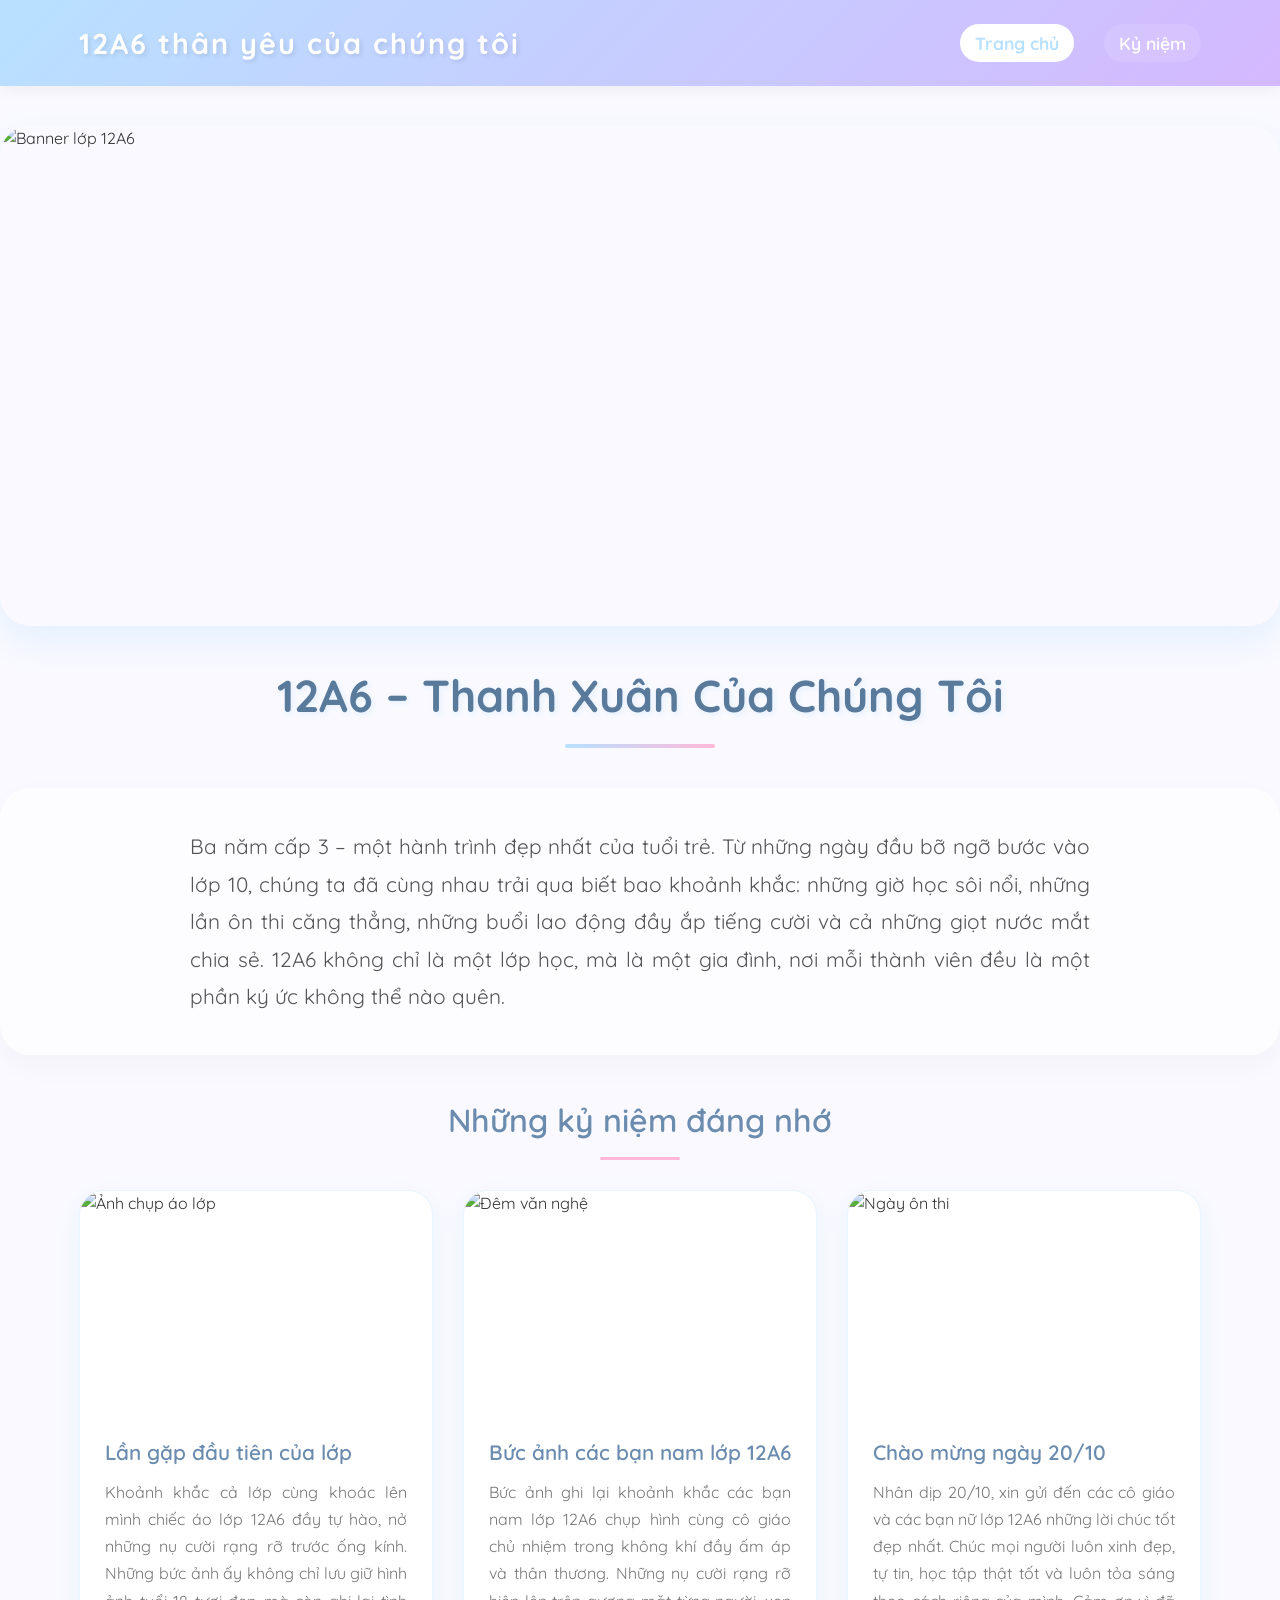
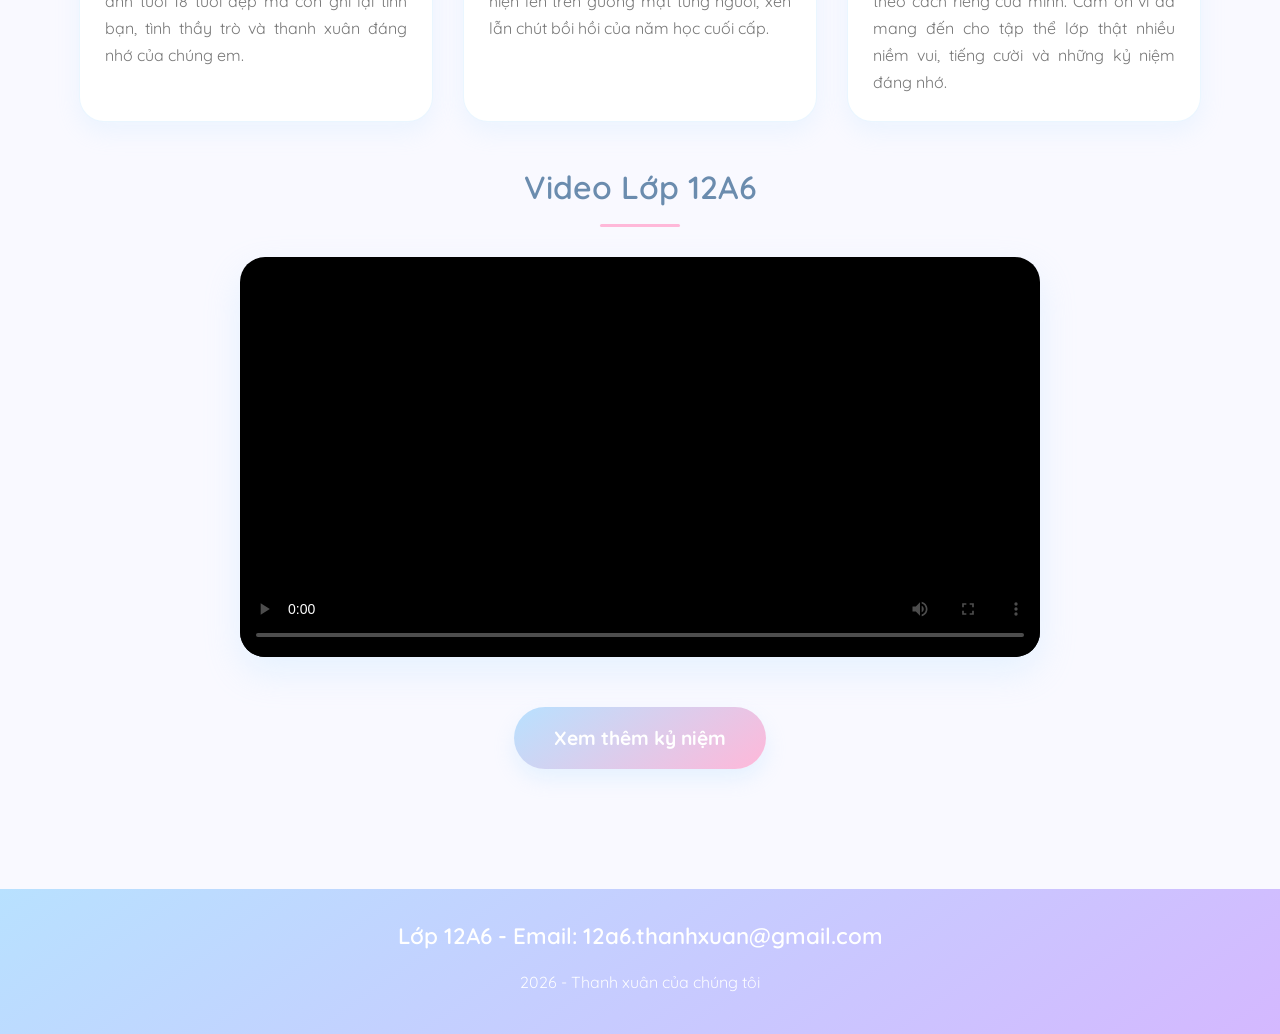
==== index.html @ d338d9b0 "Add files via upload" ====
<!DOCTYPE html>
<html lang="vi">

<head>
    <meta charset="UTF-8">
    <meta name="viewport" content="width=device-width, initial-scale=1.0">
    <title>12A6 - Thanh Xuân Của Chúng Tôi</title>
    <link rel="stylesheet" href="style.css">
    <!-- Font Google -->
    <link href="https://fonts.googleapis.com/css2?family=Quicksand:wght@300;400;500;600;700&display=swap"
        rel="stylesheet">
</head>

<body>
    <!-- HEADER: Tiêu đề và menu điều hướng -->
    <header>
        <div class="container">
            <h1 class="logo">12A6 thân yêu của chúng tôi </h1>
            <nav>
                <ul>
                    <li><a href="index.html" class="active">Trang chủ</a></li>
                    <li><a href="kyniem.html">Kỷ niệm</a></li>
                </ul>
            </nav>
        </div>
    </header>

    <!-- MAIN CONTENT: Nội dung chính của trang chủ -->
    <main>
        <!-- Banner lớp -->
        <section class="banner">
            <div class="banner-image">
                <img src="img/banner.png" alt="Banner lớp 12A6">
            </div>
        </section>

        <!-- Tiêu đề lớn -->
        <section class="hero-title">
            <div class="container">
                <h2>12A6 – Thanh Xuân Của Chúng Tôi</h2>
                <div class="divider"></div>
            </div>
        </section>

        <!-- Đoạn giới thiệu cảm xúc -->
        <section class="intro">
            <div class="container">
                <p class="emotional-text">
                    Ba năm cấp 3 – một hành trình đẹp nhất của tuổi trẻ. Từ những ngày đầu bỡ ngỡ bước vào lớp 10,
                    chúng ta đã cùng nhau trải qua biết bao khoảnh khắc: những giờ học sôi nổi, những lần ôn thi căng
                    thẳng,
                    những buổi lao động đầy ắp tiếng cười và cả những giọt nước mắt chia sẻ. 12A6 không chỉ là một lớp
                    học,
                    mà là một gia đình, nơi mỗi thành viên đều là một phần ký ức không thể nào quên.
                </p>
            </div>
        </section>

        <!-- Danh sách kỷ niệm nổi bật - Kiểu 1: Ảnh trên, văn bản dưới -->
        <section class="memories-highlight">
            <div class="container">
                <h3 class="section-title">Những kỷ niệm đáng nhớ</h3>
                <div class="content-grid">
                    <!-- Card 1: Kiểu vertical -->
                    <div class="content-card-vertical">
                        <div class="card-image">
                            <img src="img/anh1.png" alt="Ảnh chụp áo lớp">
                        </div>
                        <div class="card-content">
                            <h4 class="card-title">Lần gặp đầu tiên của lớp</h4>
                            <p class="card-text">
                                Khoảnh khắc cả lớp cùng khoác lên mình chiếc áo lớp 12A6 đầy tự hào,
                                nở những nụ cười rạng rỡ trước ống kính. Những bức ảnh ấy không chỉ
                                lưu giữ hình ảnh tuổi 18 tươi đẹp mà còn ghi lại tình bạn,
                                tình thầy trò và thanh xuân đáng nhớ của chúng em.
                            </p>
                        </div>
                    </div>

                    <!-- Card 2: Kiểu vertical -->
                    <div class="content-card-vertical">
                        <div class="card-image">
                            <img src="img/anh3.png" alt="Đêm văn nghệ">
                        </div>
                        <div class="card-content">
                            <h4 class="card-title">Bức ảnh các bạn nam lớp 12A6</h4>
                            <p class="card-text">Bức ảnh ghi lại khoảnh khắc các bạn nam lớp 12A6 chụp hình cùng cô giáo chủ nhiệm trong không khí đầy ấm áp và thân thương. Những nụ cười rạng rỡ hiện lên trên gương mặt từng người, xen lẫn chút bồi hồi của năm học cuối cấp.</p>
                        </div>
                    </div>

                    <!-- Card 3: Kiểu vertical -->
                    <div class="content-card-vertical">
                        <div class="card-image">
                            <img src="img/anh4.png" alt="Ngày ôn thi">
                        </div>
                        <div class="card-content">
                            <h4 class="card-title">Chào mừng ngày 20/10</h4>
                            <p class="card-text">Nhân dịp 20/10, xin gửi đến các cô giáo và các bạn nữ lớp 12A6 những lời chúc tốt đẹp nhất. Chúc mọi người luôn xinh đẹp, tự tin, học tập thật tốt và luôn tỏa sáng theo cách riêng của mình. Cảm ơn vì đã mang đến cho tập thể lớp thật nhiều niềm vui, tiếng cười và những kỷ niệm đáng nhớ.</p>
                        </div>
                    </div>
                </div>
            </div>
        </section>

        <!-- Video Section -->
        <section class="video-section">
            <div class="container">
                <h3 class="section-title">Video Lớp 12A6</h3>
                <div class="video-container">
                    <video controls poster="img/anh1.png">
                        <source src="video/video1.mp4" type="video/mp4">
                        Trình duyệt của bạn không hỗ trợ thẻ video.
                    </video>
                </div>
            </div>
        </section>

        <!-- Nút chuyển sang trang Kỷ niệm -->
        <section class="cta-section">
            <div class="container">
                <a href="kyniem.html" class="cta-button">Xem thêm kỷ niệm</a>
            </div>
        </section>
    </main>

    <!-- FOOTER: Thông tin lớp -->
    <footer>
        <div class="container">
            <div class="footer-content">
                <h4>Lớp 12A6 - Email: 12a6.thanhxuan@gmail.com</h4>
                <p class="copyright">2026 - Thanh xuân của chúng tôi</p>
            </div>
        </div>
    </footer>
</body>

</html>
---- style.css ----
/* ===== RESET & BASE STYLES ===== */
* {
    margin: 0;
    padding: 0;
    box-sizing: border-box;
}

body {
    font-family: 'Quicksand', sans-serif;
    line-height: 1.6;
    color: #333;
    background-color: #f9f9ff;
    min-height: 100vh;
    display: flex;
    flex-direction: column;
}

/* ===== CONTAINER ===== */
.container {
    width: 90%;
    max-width: 1200px;
    margin: 0 auto;
    padding: 0 15px;
}

/* ===== HEADER STYLES ===== */
header {
    background: linear-gradient(135deg, #b8e1ff, #d4b8ff);
    /* Màu pastel xanh dương pha hồng nhẹ */
    padding: 20px 0;
    box-shadow: 0 4px 15px rgba(0, 0, 0, 0.05);
    position: sticky;
    top: 0;
    z-index: 100;
}

header .container {
    display: flex;
    justify-content: space-between;
    align-items: center;
    flex-wrap: wrap;
}

.logo {
    font-size: 1.8rem;
    font-weight: 700;
    color: #fff;
    text-shadow: 2px 2px 4px rgba(0, 0, 0, 0.1);
    letter-spacing: 2px;
}

nav ul {
    display: flex;
    list-style: none;
    gap: 30px;
}

nav ul li a {
    text-decoration: none;
    color: #fff;
    font-weight: 600;
    font-size: 1.1rem;
    padding: 8px 15px;
    border-radius: 30px;
    transition: all 0.3s ease;
    background-color: rgba(255, 255, 255, 0.1);
}

nav ul li a:hover {
    background-color: #fff;
    color: #b8e1ff;
    transform: translateY(-3px);
    box-shadow: 0 5px 15px rgba(0, 0, 0, 0.1);
}

nav ul li a.active {
    background-color: #fff;
    color: #b8e1ff;
    font-weight: 700;
}

/* ===== MAIN CONTENT ===== */
main {
    flex: 1;
    padding: 40px 0;
}

/* ===== BANNER ===== */
.banner {
    margin-bottom: 40px;
    width: 100%;
}

.banner-image {
    width: 100%;
    border-radius: 30px;
    overflow: hidden;
    box-shadow: 0 15px 30px rgba(184, 225, 255, 0.3);
}

.banner-image img {
    width: 100%;
    height: 500px;
    object-fit: cover;
    display: block;
    transition: transform 0.3s ease;
}

.banner-image:hover img {
    transform: scale(1.02);
}

.banner-image span {
    background-color: rgba(255, 255, 255, 0.7);
    padding: 12px 25px;
    border-radius: 50px;
    backdrop-filter: blur(5px);
}

/* ===== TYPOGRAPHY ===== */
.hero-title h2 {
    font-size: 2.8rem;
    font-weight: 700;
    color: #5a7a9c;
    text-align: center;
    margin-bottom: 15px;
    text-shadow: 2px 2px 4px rgba(184, 225, 255, 0.3);
    line-height: 1.3;
}

.divider {
    width: 150px;
    height: 4px;
    background: linear-gradient(90deg, #b8e1ff, #ffb8d9);
    margin: 20px auto 40px;
    border-radius: 2px;
}

.section-title {
    font-size: 2rem;
    color: #6b8cae;
    text-align: center;
    margin-bottom: 30px;
    font-weight: 600;
    position: relative;
}

.section-title::after {
    content: '';
    display: block;
    width: 80px;
    height: 3px;
    background: #ffb8d9;
    margin: 10px auto 0;
    border-radius: 2px;
}

/* ===== INTRO TEXT ===== */
.intro {
    background-color: rgba(255, 255, 255, 0.7);
    padding: 40px;
    border-radius: 30px;
    margin: 40px 0;
    box-shadow: 0 10px 30px rgba(0, 0, 0, 0.03);
}

.emotional-text {
    font-size: 1.3rem;
    text-align: center;
    max-width: 900px;
    margin: 0 auto;
    color: #555;
    line-height: 1.8;
    font-weight: 400;
    text-align: justify;
}

/* ===== MEMORIES GRID ===== */
.memories-grid {
    display: grid;
    grid-template-columns: repeat(auto-fit, minmax(250px, 1fr));
    gap: 30px;
    margin: 40px 0;
}

.memory-card {
    background: #fff;
    padding: 30px 20px;
    border-radius: 25px;
    text-align: center;
    box-shadow: 0 10px 25px rgba(184, 225, 255, 0.2);
    transition: all 0.3s ease;
    border: 1px solid rgba(184, 225, 255, 0.3);
}

.memory-card:hover {
    transform: translateY(-10px);
    box-shadow: 0 20px 35px rgba(184, 225, 255, 0.4);
    border-color: #ffb8d9;
}

.memory-icon {
    font-size: 3rem;
    margin-bottom: 15px;
}

.memory-card h4 {
    font-size: 1.3rem;
    color: #6b8cae;
    margin-bottom: 10px;
    font-weight: 600;
}

.memory-card p {
    color: #777;
    font-size: 1rem;
}

/* ===== CTA BUTTON ===== */
.cta-section {
    text-align: center;
    margin: 50px 0 30px;
}

.cta-button {
    display: inline-block;
    background: linear-gradient(145deg, #b8e1ff, #ffb8d9);
    color: #fff;
    font-weight: 700;
    font-size: 1.2rem;
    padding: 16px 40px;
    border-radius: 50px;
    text-decoration: none;
    transition: all 0.3s ease;
    box-shadow: 0 10px 20px rgba(184, 225, 255, 0.3);
    border: none;
    cursor: pointer;
}

.cta-button:hover {
    transform: translateY(-5px) scale(1.02);
    box-shadow: 0 15px 30px rgba(184, 225, 255, 0.5);
}

.cta-button.secondary {
    background: #fff;
    color: #b8e1ff;
    border: 2px solid #b8e1ff;
    box-shadow: none;
}

.cta-button.secondary:hover {
    background: #b8e1ff;
    color: #fff;
    border-color: #b8e1ff;
}

/* ===== PAGE TITLE ===== */
.page-title {
    font-size: 2.5rem;
    color: #6b8cae;
    text-align: center;
    margin-bottom: 15px;
    font-weight: 700;
}

/* ===== PHOTO GRID ===== */
.photo-grid {
    display: grid;
    grid-template-columns: repeat(auto-fit, minmax(300px, 1fr));
    gap: 25px;
    margin: 30px 0;
}

.photo-card {
    background: #fff;
    border-radius: 25px;
    overflow: hidden;
    box-shadow: 0 10px 25px rgba(184, 225, 255, 0.2);
    transition: all 0.3s ease;
    border: 1px solid rgba(184, 225, 255, 0.3);
}

.photo-card:hover {
    transform: translateY(-8px);
    box-shadow: 0 20px 35px rgba(184, 225, 255, 0.4);
    border-color: #ffb8d9;
}

.photo-placeholder {
    background: linear-gradient(145deg, #f0f8ff, #fff0f5);
    height: 220px;
    display: flex;
    align-items: center;
    justify-content: center;
    color: #8aa9c9;
    font-size: 1.2rem;
    font-weight: 500;
    text-align: center;
    border-bottom: 3px solid #b8e1ff;
}

/* ===== MESSAGES SECTION ===== */
.messages-container {
    display: flex;
    flex-direction: column;
    gap: 20px;
    max-width: 800px;
    margin: 30px auto;
}

.message-card {
    background: #fff;
    padding: 25px 30px;
    border-radius: 25px;
    box-shadow: 0 5px 20px rgba(184, 225, 255, 0.15);
    border-left: 5px solid #ffb8d9;
    transition: all 0.3s ease;
    position: relative;
}

.message-card:hover {
    transform: translateX(10px);
    box-shadow: 0 10px 30px rgba(184, 225, 255, 0.25);
}

.message-content {
    font-size: 1.1rem;
    color: #555;
    font-style: italic;
    line-height: 1.7;
    margin-bottom: 10px;
}

.message-author {
    font-size: 1rem;
    font-weight: 600;
    color: #b8e1ff;
    text-align: right;
}

.message-author::before {
    content: '— ';
}

/* ===== FOOTER ===== */
footer {
    background: linear-gradient(145deg, #b8e1ff, #d4b8ff);
    color: #fff;
    padding: 30px 0;
    margin-top: 50px;
    text-align: center;
}

.footer-content h4 {
    font-size: 1.4rem;
    margin-bottom: 15px;
    font-weight: 600;
}

.footer-content p {
    margin: 8px 0;
    font-size: 1rem;
    opacity: 0.95;
}

.school-year {
    font-weight: 700;
    margin: 15px 0 8px;
    font-size: 1.1rem;
}

.copyright {
    font-size: 0.9rem;
    opacity: 0.8;
    margin-top: 20px;
}

/* ===== RESPONSIVE ===== */
@media screen and (max-width: 768px) {
    header .container {
        flex-direction: column;
        gap: 15px;
    }

    nav ul {
        gap: 15px;
        flex-wrap: wrap;
        justify-content: center;
    }

    .hero-title h2 {
        font-size: 2rem;
    }

    .banner-image img {
        height: 300px;
    }

    .section-title {
        font-size: 1.8rem;
    }

    .emotional-text {
        font-size: 1.1rem;
    }

    .memories-grid {
        grid-template-columns: 1fr;
    }

    .photo-grid {
        grid-template-columns: 1fr;
    }

    .message-card {
        padding: 20px;
    }

    .page-title {
        font-size: 2rem;
    }
}

@media screen and (max-width: 480px) {
    .hero-title h2 {
        font-size: 1.6rem;
    }

    .cta-button {
        font-size: 1rem;
        padding: 14px 25px;
    }

    .banner-image img {
        height: 200px;
    }

    .footer-content h4 {
        font-size: 1.2rem;
    }
}

/* ===== VIDEO SECTION ===== */
.video-section {
    margin: 40px 0;
}

.video-container {
    position: relative;
    width: 100%;
    max-width: 800px;
    margin: 0 auto;
    border-radius: 25px;
    overflow: hidden;
    box-shadow: 0 15px 35px rgba(184, 225, 255, 0.3);
    background: #000;
}

.video-container video {
    width: 100%;
    height: auto;
    display: block;
}

.video-placeholder {
    width: 100%;
    height: 400px;
    background: linear-gradient(145deg, #1a1a2e, #16213e);
    display: flex;
    flex-direction: column;
    align-items: center;
    justify-content: center;
    color: #fff;
    position: relative;
}

.video-placeholder-icon {
    font-size: 4rem;
    margin-bottom: 15px;
    color: #ff6b9d;
}

.video-placeholder p {
    font-size: 1.2rem;
    opacity: 0.8;
}

/* ===== CONTENT CARD STYLES (Image + Text) ===== */

/* Kiểu 1: Ảnh trên, văn bản dưới */
.content-card-vertical {
    background: #fff;
    border-radius: 25px;
    overflow: hidden;
    box-shadow: 0 10px 25px rgba(184, 225, 255, 0.2);
    transition: all 0.3s ease;
    border: 1px solid rgba(184, 225, 255, 0.3);
}

.content-card-vertical:hover {
    transform: translateY(-8px);
    box-shadow: 0 20px 35px rgba(184, 225, 255, 0.4);
    border-color: #ffb8d9;
}

.content-card-vertical .card-image {
    width: auto;
    height: 220px;
    overflow: hidden;
}

.content-card-vertical .card-image img {
    width: 100%;
    height: 100%;
    object-fit: cover;
    transition: transform 0.3s ease;
}

.content-card-vertical:hover .card-image img {
    transform: scale(1.05);
}

.content-card-vertical .card-content {
    padding: 25px;
}

.content-card-vertical .card-title {
    font-size: 1.3rem;
    color: #6b8cae;
    margin-bottom: 10px;
    font-weight: 600;
}

.content-card-vertical .card-text {
    color: #777;
    font-size: 1rem;
    line-height: 1.7;
    text-align: justify;
}

/* Kiểu 2: Ảnh bên trái, văn bản bên phải */
.content-card-horizontal {
    background: #fff;
    border-radius: 25px;
    overflow: hidden;
    box-shadow: 0 10px 25px rgba(184, 225, 255, 0.2);
    transition: all 0.3s ease;
    border: 1px solid rgba(184, 225, 255, 0.3);
    display: flex;
    flex-direction: row;
}

.content-card-horizontal:hover {
    transform: translateY(-8px);
    box-shadow: 0 20px 35px rgba(184, 225, 255, 0.4);
    border-color: #ffb8d9;
}

.content-card-horizontal .card-image {
    flex: 0 0 40%;
    height: auto;
    min-height: 250px;
    overflow: hidden;
}

.content-card-horizontal .card-image img {
    width: 100%;
    height: 100%;
    object-fit: cover;
    transition: transform 0.3s ease;
}

.content-card-horizontal:hover .card-image img {
    transform: scale(1.05);
}

.content-card-horizontal .card-content {
    flex: 1;
    padding: 30px;
    display: flex;
    flex-direction: column;
    justify-content: center;
}

.content-card-horizontal .card-title {
    font-size: 1.4rem;
    color: #6b8cae;
    margin-bottom: 15px;
    font-weight: 600;
}

.content-card-horizontal .card-text {
    color: #777;
    font-size: 1rem;
    line-height: 1.7;
}

/* ===== CONTENT GRID ===== */
.content-grid {
    display: grid;
    grid-template-columns: repeat(auto-fit, minmax(300px, 1fr));
    gap: 30px;
    margin: 30px 0;
}

.content-grid-horizontal {
    display: flex;
    flex-direction: column;
    gap: 30px;
    margin: 30px 0;
}

/* ===== SUBPAGES SPECIFIC ===== */
.subpage-section {
    margin-bottom: 50px;
}

.subpage-intro {
    background-color: rgba(255, 255, 255, 0.7);
    padding: 40px;
    border-radius: 30px;
    margin: 40px 0;
    box-shadow: 0 10px 30px rgba(0, 0, 0, 0.03);
}

.subpage-intro h3 {
    font-size: 1.8rem;
    color: #6b8cae;
    margin-bottom: 20px;
    text-align: center;
}

.subpage-intro p {
    font-size: 1.2rem;
    text-align: center;
    max-width: 900px;
    margin: 0 auto;
    color: #555;
    line-height: 1.8;
}

/* ===== UTILITY CLASSES ===== */
.text-center {
    text-align: center;
}

.mt-20 {
    margin-top: 20px;
}

.mb-20 {
    margin-bottom: 20px;
}

/* Responsive for horizontal cards */
@media screen and (max-width: 768px) {
    .content-card-horizontal {
        flex-direction: column;
    }
    
    .content-card-horizontal .card-image {
        flex: none;
        height: 200px;
        min-height: auto;
    }
    
    .video-placeholder {
        height: 250px;
    }
}


/* Header for lichsu.html - màu tím */
body.lichsu-page header {
    background: linear-gradient(135deg, #9b7ed9, #d4b8ff);
}

body.lichsu-page nav ul li a:hover {
    background-color: #fff;
    color: #9b7ed9;
}

body.lichsu-page nav ul li a.active {
    background-color: #fff;
    color: #9b7ed9;
}

/* Footer for lichsu.html */
body.lichsu-page footer {
    background: linear-gradient(145deg, #9b7ed9, #d4b8ff);
}

/* Hero title for lichsu.html - màu tím đậm */
body.lichsu-page .hero-title h2 {
    color: #7c5ac5;
    text-shadow: 2px 2px 4px rgba(155, 126, 217, 0.3);
}

body.lichsu-page .divider {
    background: linear-gradient(90deg, #9b7ed9, #ffd700);
}

body.lichsu-page .section-title {
    color: #7c5ac5;
}

body.lichsu-page .section-title::after {
    background: #ffd700;
}

/* Intro section for lichsu.html */
body.lichsu-page .intro {
    background: linear-gradient(135deg, #f5f0ff, #fff9e6);
    border: 2px solid #9b7ed9;
}

body.lichsu-page .emotional-text {
    color: #5a4a7a;
}

/* Card styles cho lichsu.html - phong cách khác */
body.lichsu-page .content-card-vertical {
    background: linear-gradient(145deg, #fff, #f8f4ff);
    border-radius: 15px;
    border: 2px solid #e8dff5;
    box-shadow: 0 8px 20px rgba(155, 126, 217, 0.15);
}

body.lichsu-page .content-card-vertical:hover {
    transform: translateY(-10px) scale(1.02);
    box-shadow: 0 15px 30px rgba(155, 126, 217, 0.3);
    border-color: #ffd700;
}

body.lichsu-page .content-card-vertical .card-title {
    color: #7c5ac5;
    font-size: 1.2rem;
    border-bottom: 2px solid #ffd700;
    padding-bottom: 10px;
    display: inline-block;
}

body.lichsu-page .content-card-vertical .card-text {
    color: #6b5a7a;
}

/* Horizontal cards cho lichsu.html */
body.lichsu-page .content-card-horizontal {
    background: linear-gradient(145deg, #fff, #f8f4ff);
    border-radius: 15px;
    border: 2px solid #e8dff5;
    box-shadow: 0 8px 20px rgba(155, 126, 217, 0.15);
}

body.lichsu-page .content-card-horizontal:hover {
    transform: translateY(-10px) scale(1.02);
    box-shadow: 0 15px 30px rgba(155, 126, 217, 0.3);
    border-color: #ffd700;
}

body.lichsu-page .content-card-horizontal .card-title {
    color: #7c5ac5;
    border-bottom: 2px solid #ffd700;
    padding-bottom: 10px;
    display: inline-block;
}

body.lichsu-page .content-card-horizontal .card-text {
    color: #6b5a7a;
}

/* Subpage intro for lichsu.html */
body.lichsu-page .subpage-intro {
    background: linear-gradient(135deg, #f5f0ff, #fff9e6);
    border: 2px solid #9b7ed9;
    border-left: 5px solid #ffd700;
}

body.lichsu-page .subpage-intro h3 {
    color: #7c5ac5;
}

/* CTA button for lichsu.html */
body.lichsu-page .cta-button {
    background: linear-gradient(145deg, #9b7ed9, #ffd700);
    box-shadow: 0 10px 20px rgba(155, 126, 217, 0.3);
}

body.lichsu-page .cta-button:hover {
    box-shadow: 0 15px 30px rgba(155, 126, 217, 0.5);
}

body.lichsu-page .cta-button.secondary {
    background: #fff;
    color: #9b7ed9;
    border: 2px solid #9b7ed9;
}

body.lichsu-page .cta-button.secondary:hover {
    background: #9b7ed9;
    color: #fff;
    border-color: #9b7ed9;
}

/* Video section for lichsu.html */
body.lichsu-page .video-container {
    box-shadow: 0 15px 35px rgba(155, 126, 217, 0.3);
    border: 3px solid #ffd700;
}

/* Page title for lichsu.html */
body.lichsu-page .page-title {
    color: #7c5ac5;
}
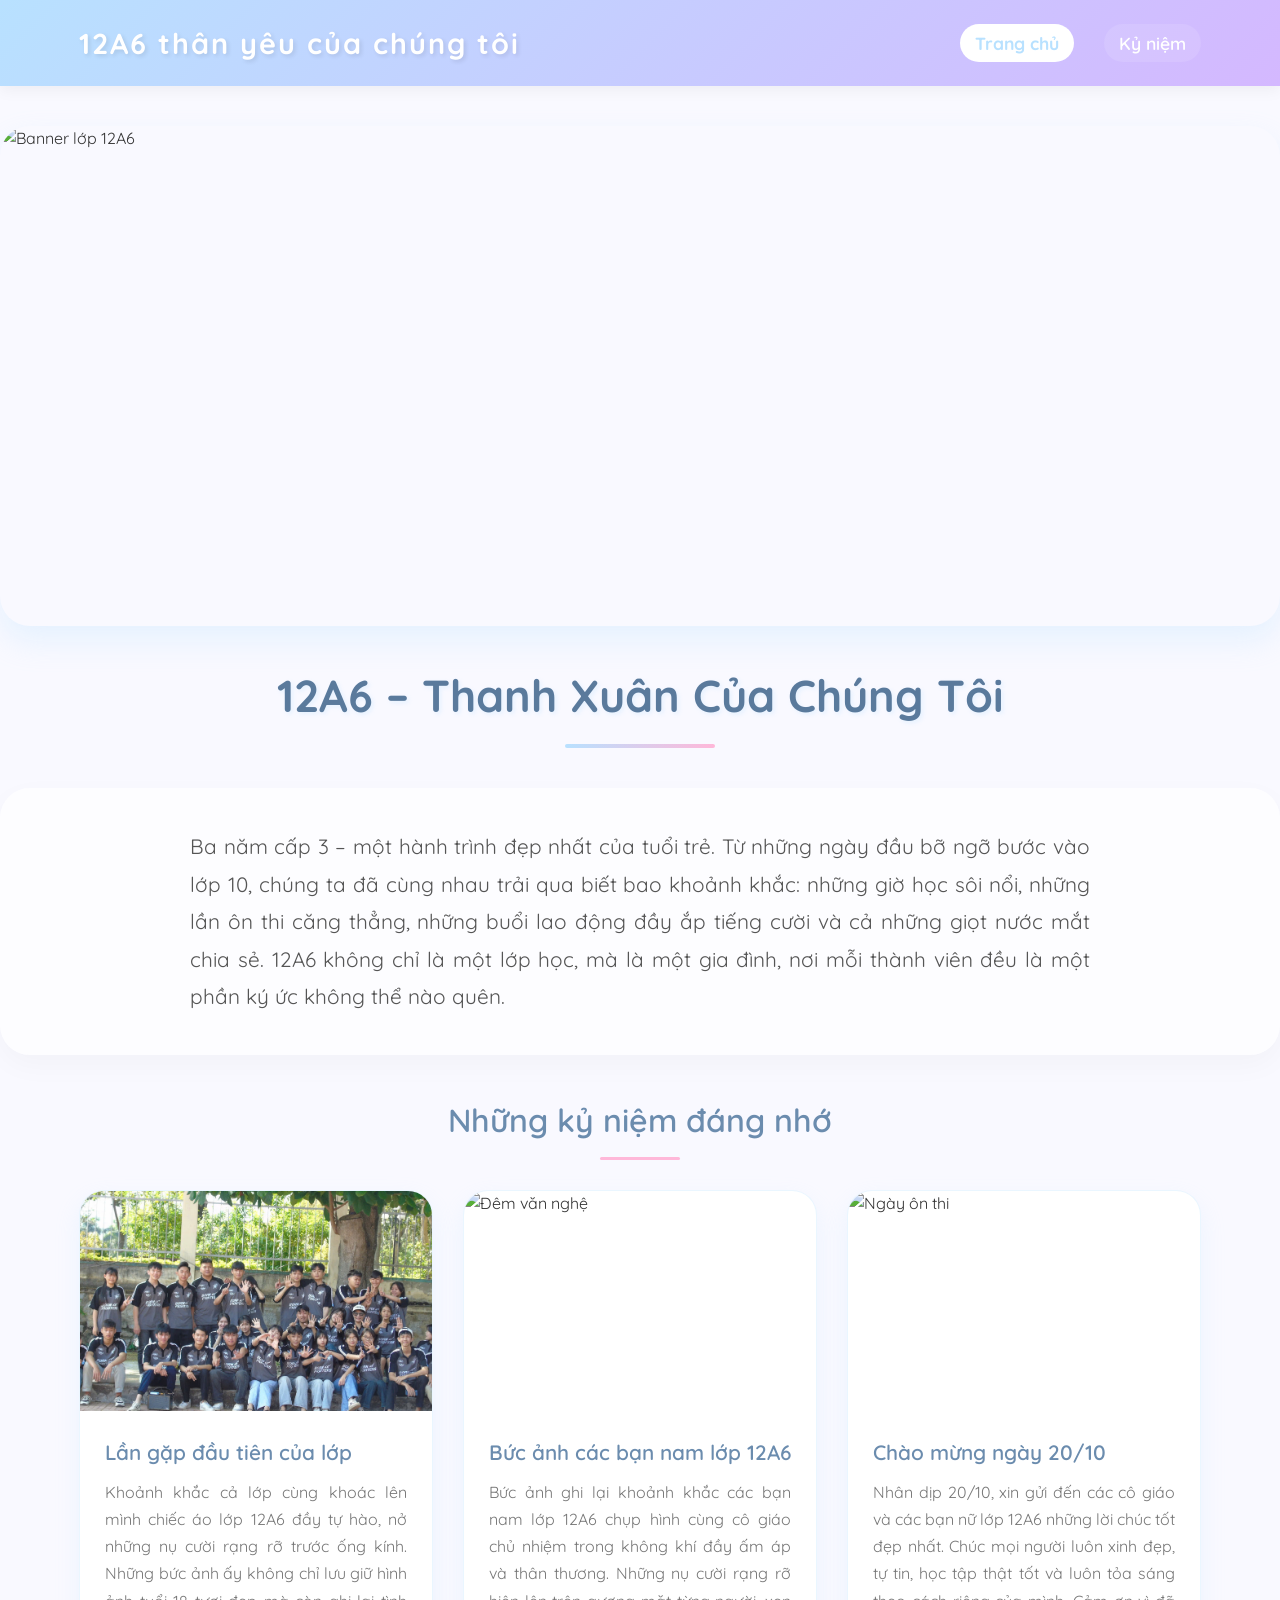
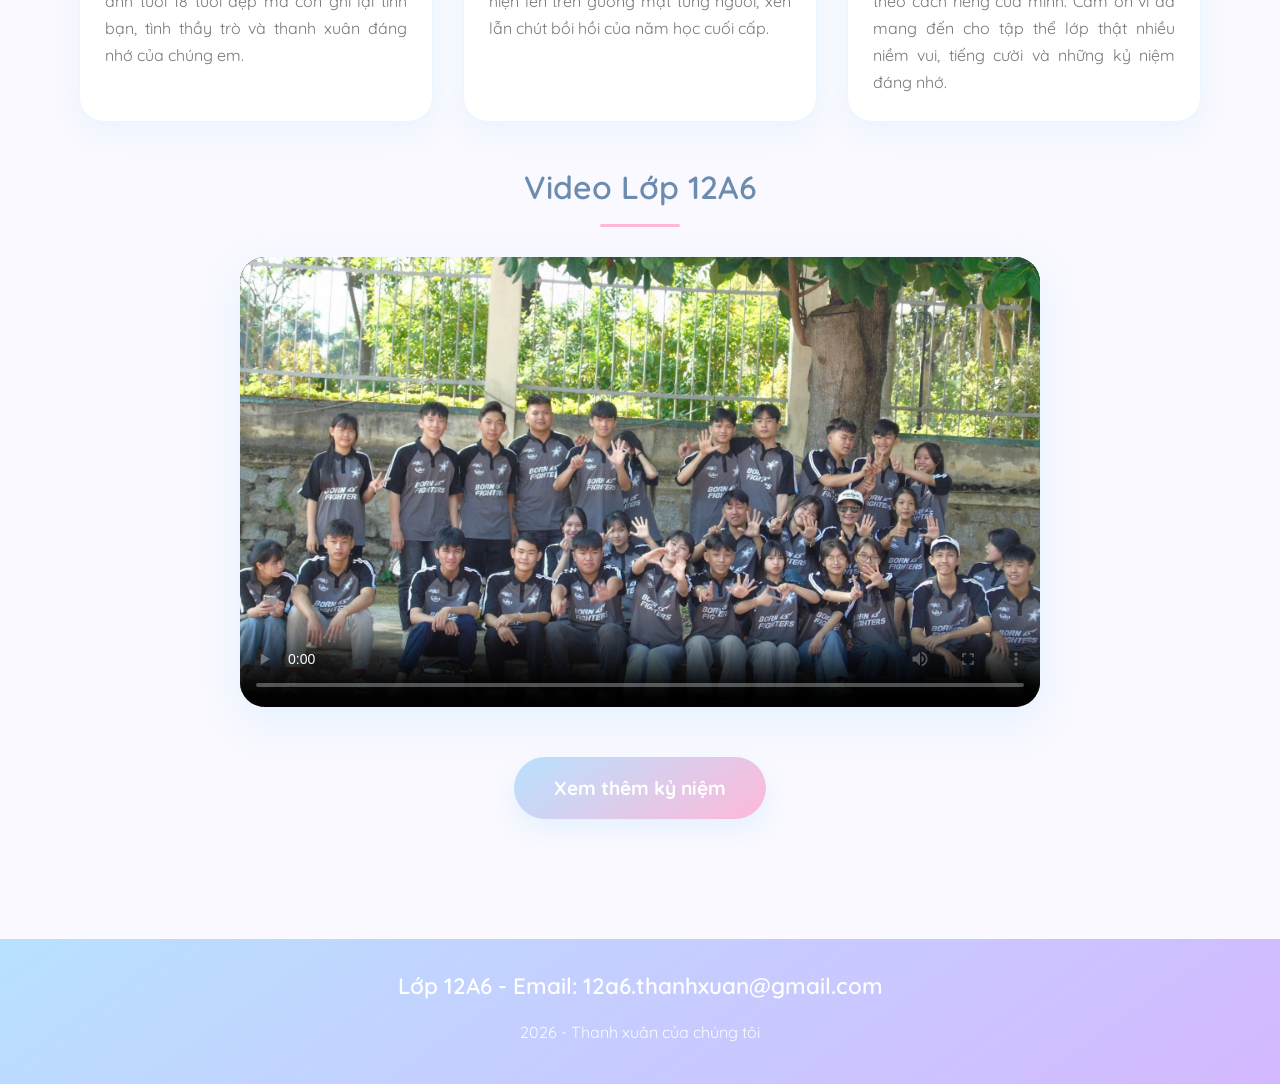
==== commit 3925dc98: "Fix HTML structure and update image paths" ====
--- a/index.html
+++ b/index.html
@@ -30,7 +30,7 @@
         <!-- Banner lớp -->
         <section class="banner">
             <div class="banner-image">
-                <img src="img/banner.png" alt="Banner lớp 12A6">
+                <img src="banner.png" alt="Banner lớp 12A6">
             </div>
         </section>
 
@@ -64,7 +64,7 @@
                     <!-- Card 1: Kiểu vertical -->
                     <div class="content-card-vertical">
                         <div class="card-image">
-                            <img src="img/anh1.png" alt="Ảnh chụp áo lớp">
+                            <img src="anh1.png" alt="Ảnh chụp áo lớp">
                         </div>
                         <div class="card-content">
                             <h4 class="card-title">Lần gặp đầu tiên của lớp</h4>
@@ -80,7 +80,7 @@
                     <!-- Card 2: Kiểu vertical -->
                     <div class="content-card-vertical">
                         <div class="card-image">
-                            <img src="img/anh3.png" alt="Đêm văn nghệ">
+                            <img src="anh3.png" alt="Đêm văn nghệ">
                         </div>
                         <div class="card-content">
                             <h4 class="card-title">Bức ảnh các bạn nam lớp 12A6</h4>
@@ -91,7 +91,7 @@
                     <!-- Card 3: Kiểu vertical -->
                     <div class="content-card-vertical">
                         <div class="card-image">
-                            <img src="img/anh4.png" alt="Ngày ôn thi">
+                            <img src="anh4.png" alt="Ngày ôn thi">
                         </div>
                         <div class="card-content">
                             <h4 class="card-title">Chào mừng ngày 20/10</h4>
@@ -107,7 +107,7 @@
             <div class="container">
                 <h3 class="section-title">Video Lớp 12A6</h3>
                 <div class="video-container">
-                    <video controls poster="img/anh1.png">
+                    <video controls poster="anh1.png">
                         <source src="video/video1.mp4" type="video/mp4">
                         Trình duyệt của bạn không hỗ trợ thẻ video.
                     </video>
@@ -134,4 +134,5 @@
     </footer>
 </body>
 
-</html>+
+</html>
